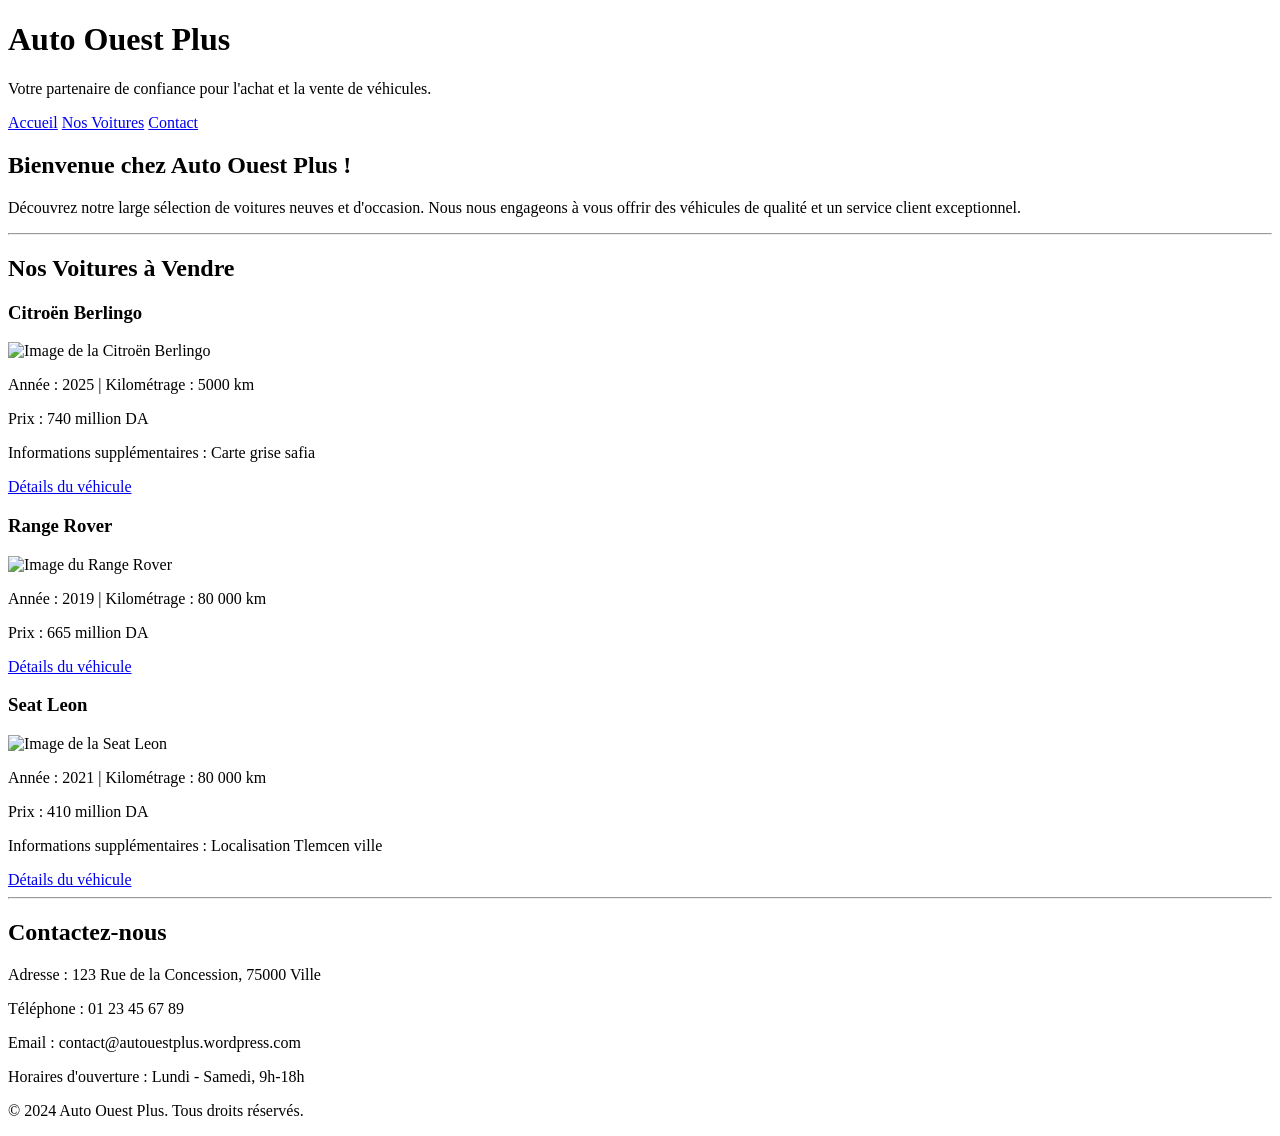
==== index.html @ d9060c24 "Update index.html" ====
<!DOCTYPE html>
<html lang="fr">
<head>
    <meta charset="UTF-8">
    <meta name="viewport" content="width=device-width, initial-scale=1.0">
    <title>Auto Ouest Plus - Voitures d'Occasion et Neuves</title>
    <link rel="stylesheet" href="style.css">
</head>
<body>

    <header>
        <h1>Auto Ouest Plus</h1>
        <p>Votre partenaire de confiance pour l'achat et la vente de véhicules.</p>
    </header>

    <nav>
        <a href="#accueil">Accueil</a>
        <a href="#voitures">Nos Voitures</a>
        <a href="#contact">Contact</a>
    </nav>

    <div class="container">
        <section id="accueil">
            <h2>Bienvenue chez Auto Ouest Plus !</h2>
            <p>Découvrez notre large sélection de voitures neuves et d'occasion. Nous nous engageons à vous offrir des véhicules de qualité et un service client exceptionnel.</p>
        </section>

        <hr>

        <section id="voitures">
            <h2>Nos Voitures à Vendre</h2>

            <div class="car-card">
                <h3>Citroën Berlingo</h3>
                <img src="img_2966.jpg" alt="Image de la Citroën Berlingo">
                <p>Année : 2025 | Kilométrage : 5000 km</p>
                <p>Prix : 740 million DA</p>
                <p>Informations supplémentaires : Carte grise safia</p>
                <a href="#">Détails du véhicule</a>
            </div>

            <div class="car-card">
                <h3>Range Rover</h3>
                <img src="img_2967.jpg" alt="Image du Range Rover">
                <p>Année : 2019 | Kilométrage : 80 000 km</p>
                <p>Prix : 665 million DA</p>
                <a href="#">Détails du véhicule</a>
            </div>
            
            <div class="car-card">
                <h3>Seat Leon</h3>
                <img src="img_2968.jpg" alt="Image de la Seat Leon">
                <p>Année : 2021 | Kilométrage : 80 000 km</p>
                <p>Prix : 410 million DA</p>
                <p>Informations supplémentaires : Localisation Tlemcen ville</p>
                <a href="#">Détails du véhicule</a>
            </div>

        </section>

        <hr>

        <section id="contact">
            <h2>Contactez-nous</h2>
            <p>Adresse : 123 Rue de la Concession, 75000 Ville</p>
            <p>Téléphone : 01 23 45 67 89</p>
            <p>Email : contact@autouestplus.wordpress.com</p>
            <p>Horaires d'ouverture : Lundi - Samedi, 9h-18h</p>
        </section>
    </div>

    <footer>
        <p>&copy; 2024 Auto Ouest Plus. Tous droits réservés.</p>
    </footer>

</body>
</html>
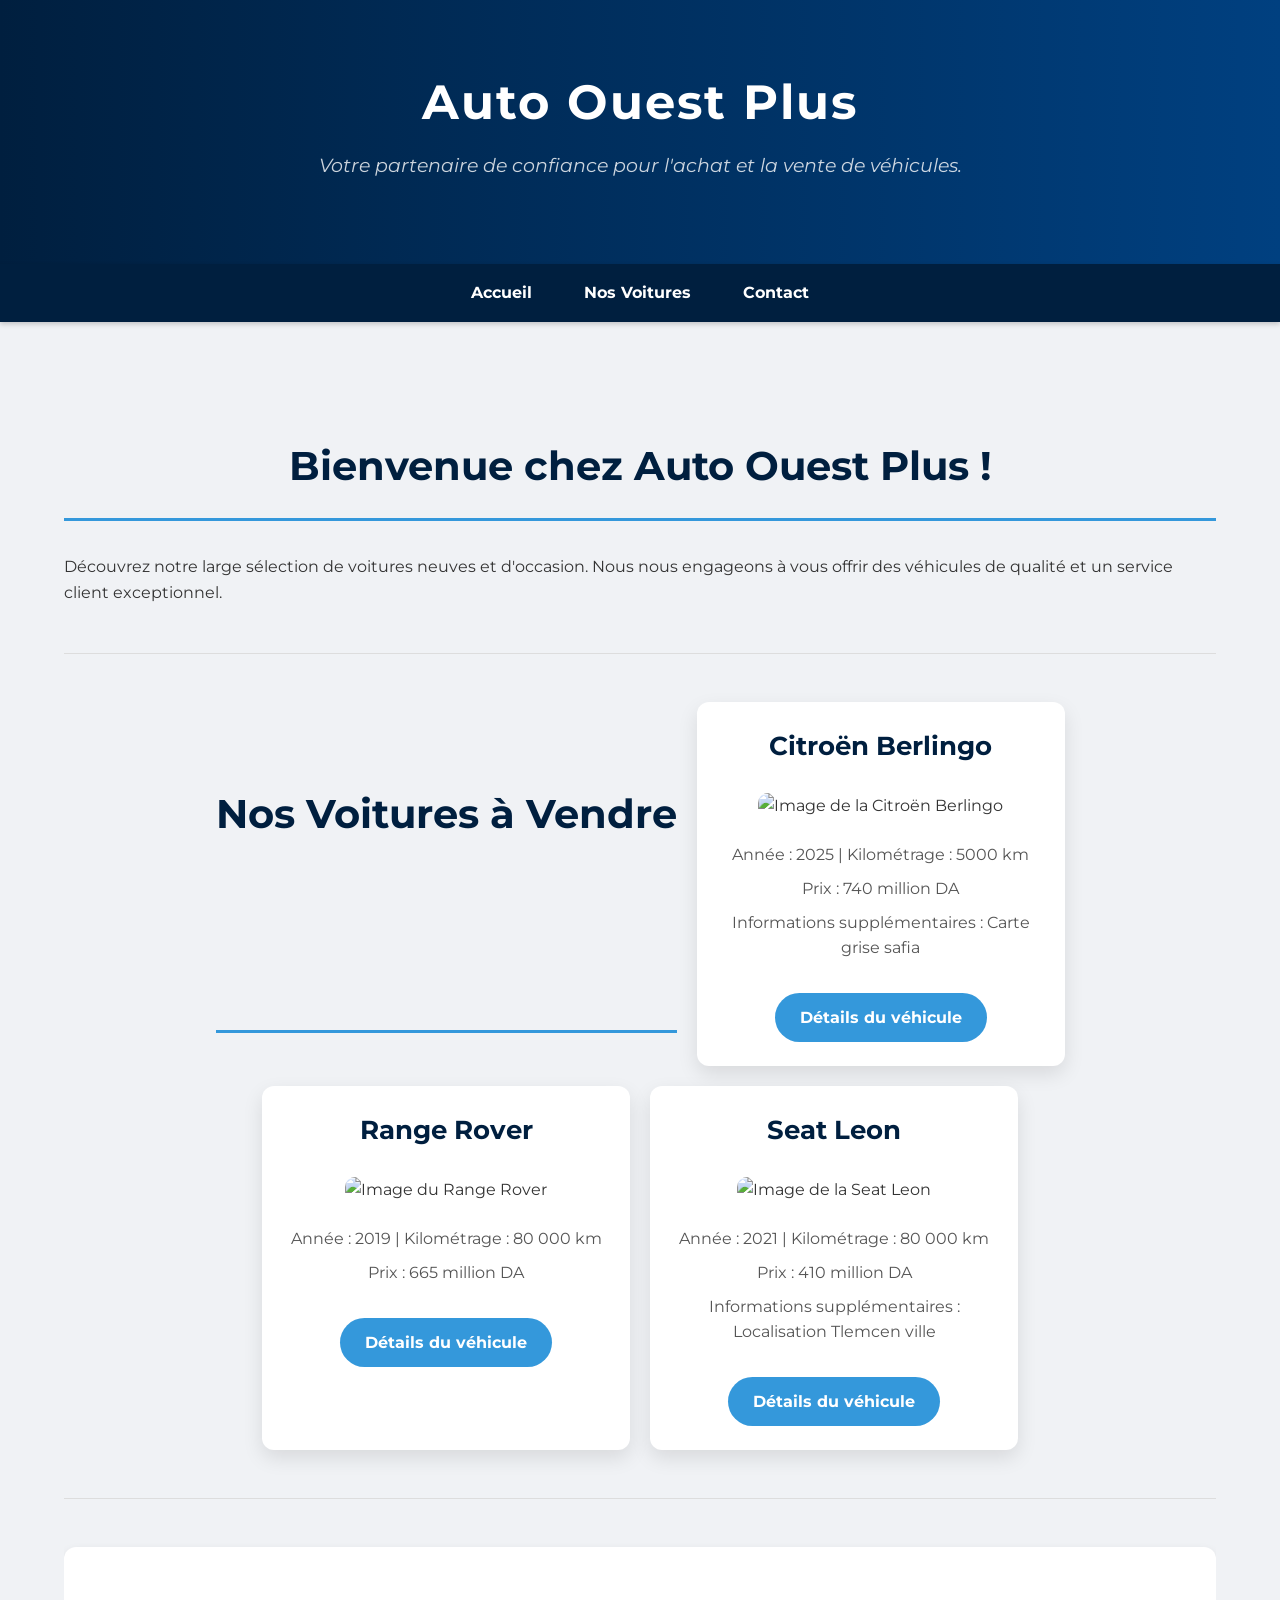
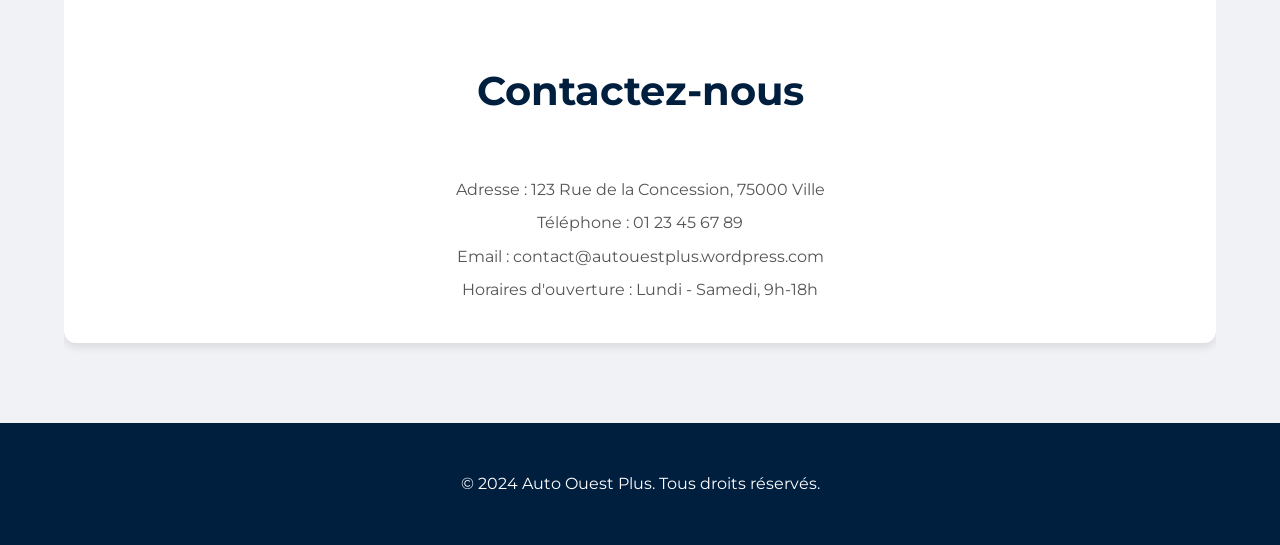
==== commit 3801436e: "Update index.html" ====
--- a/index.html
+++ b/index.html
@@ -32,7 +32,7 @@
 
             <div class="car-card">
                 <h3>Citroën Berlingo</h3>
-                <img src="img_2966.jpg" alt="Image de la Citroën Berlingo">
+                <img src="IMG_2966.jpg" alt="Image de la Citroën Berlingo">
                 <p>Année : 2025 | Kilométrage : 5000 km</p>
                 <p>Prix : 740 million DA</p>
                 <p>Informations supplémentaires : Carte grise safia</p>
@@ -41,7 +41,7 @@
 
             <div class="car-card">
                 <h3>Range Rover</h3>
-                <img src="img_2967.jpg" alt="Image du Range Rover">
+                <img src="IMG_2969.jpg" alt="Image du Range Rover">
                 <p>Année : 2019 | Kilométrage : 80 000 km</p>
                 <p>Prix : 665 million DA</p>
                 <a href="#">Détails du véhicule</a>
@@ -49,7 +49,7 @@
             
             <div class="car-card">
                 <h3>Seat Leon</h3>
-                <img src="img_2968.jpg" alt="Image de la Seat Leon">
+                <img src="IMG_2968.jpg" alt="Image de la Seat Leon">
                 <p>Année : 2021 | Kilométrage : 80 000 km</p>
                 <p>Prix : 410 million DA</p>
                 <p>Informations supplémentaires : Localisation Tlemcen ville</p>
--- a/style.css
+++ b/style.css
@@ -0,0 +1,171 @@
+/* Fichier: style.css */
+
+/* Importation d'une police Google Fonts */
+@import url('https://fonts.googleapis.com/css2?family=Montserrat:wght@400;700&display=swap');
+
+body {
+    font-family: 'Montserrat', sans-serif;
+    margin: 0;
+    padding: 0;
+    background-color: #f0f2f5;
+    color: #333;
+    line-height: 1.6;
+}
+
+.container {
+    width: 90%;
+    max-width: 1200px;
+    margin: auto;
+    overflow: hidden;
+    padding: 2em 0;
+}
+
+header {
+    /* Nouveau dégradé et ombre */
+    background: linear-gradient(to right, #001f3f, #004080);
+    color: white;
+    padding: 4em 0;
+    text-align: center;
+    box-shadow: 0 4px 15px rgba(0, 0, 0, 0.2);
+}
+
+header h1 {
+    margin: 0;
+    font-size: 3em;
+    letter-spacing: 2px;
+}
+
+header p {
+    font-size: 1.2em;
+    font-style: italic;
+    margin-top: 0.5em;
+    color: rgba(255, 255, 255, 0.8);
+}
+
+nav {
+    background-color: #001f3f;
+    padding: 1em 0;
+    text-align: center;
+    position: sticky; /* Rendre la barre de navigation "collante" */
+    top: 0;
+    z-index: 1000;
+    box-shadow: 0 2px 5px rgba(0, 0, 0, 0.2);
+}
+
+nav a {
+    color: white;
+    text-decoration: none;
+    padding: 0 1.5em;
+    font-weight: bold;
+    transition: color 0.3s ease-in-out;
+}
+
+nav a:hover {
+    color: #3498db;
+}
+
+h2 {
+    text-align: center;
+    color: #001f3f;
+    font-size: 2.5em;
+    border-bottom: 3px solid #3498db;
+    padding-bottom: 0.5em;
+    margin-top: 2em;
+}
+
+hr {
+    border: 0;
+    height: 1px;
+    background-color: #ddd;
+    margin: 3em 0;
+}
+
+#voitures {
+    display: flex;
+    flex-wrap: wrap;
+    justify-content: center; /* Centrer les cartes */
+    gap: 20px;
+    margin-top: 2em;
+}
+
+.car-card {
+    background-color: white;
+    border-radius: 12px;
+    box-shadow: 0 8px 20px rgba(0, 0, 0, 0.1);
+    padding: 1.5em;
+    text-align: center;
+    width: 320px; /* Taille légèrement plus grande */
+    transition: transform 0.3s ease-in-out, box-shadow 0.3s ease-in-out;
+    overflow: hidden;
+}
+
+.car-card:hover {
+    transform: translateY(-10px); /* Plus grand effet au survol */
+    box-shadow: 0 12px 25px rgba(0, 0, 0, 0.2);
+}
+
+.car-card img {
+    max-width: 100%;
+    height: auto;
+    border-radius: 10px;
+    margin-bottom: 1em;
+    transition: transform 0.5s ease;
+}
+
+.car-card:hover img {
+    transform: scale(1.05); /* Zoom subtil au survol */
+}
+
+.car-card h3 {
+    color: #001f3f;
+    font-size: 1.6em;
+    margin-top: 0;
+}
+
+.car-card p {
+    margin: 0.5em 0;
+    color: #555;
+}
+
+.car-card a {
+    display: inline-block;
+    background-color: #3498db;
+    color: white;
+    padding: 12px 25px;
+    text-decoration: none;
+    border-radius: 50px; /* Boutons plus ronds */
+    margin-top: 1.5em;
+    font-weight: bold;
+    transition: background-color 0.3s, transform 0.3s;
+}
+
+.car-card a:hover {
+    background-color: #2980b9;
+    transform: scale(1.05);
+}
+
+#contact {
+    text-align: center;
+    padding: 2em 0;
+    background-color: white;
+    margin-top: 3em;
+    border-radius: 12px;
+    box-shadow: 0 4px 10px rgba(0, 0, 0, 0.1);
+}
+
+#contact h2 {
+    border-bottom: none;
+}
+
+#contact p {
+    margin: 0.5em 0;
+    color: #555;
+}
+
+footer {
+    background-color: #001f3f;
+    color: white;
+    text-align: center;
+    padding: 2em 0;
+    margin-top: 3em;
+}
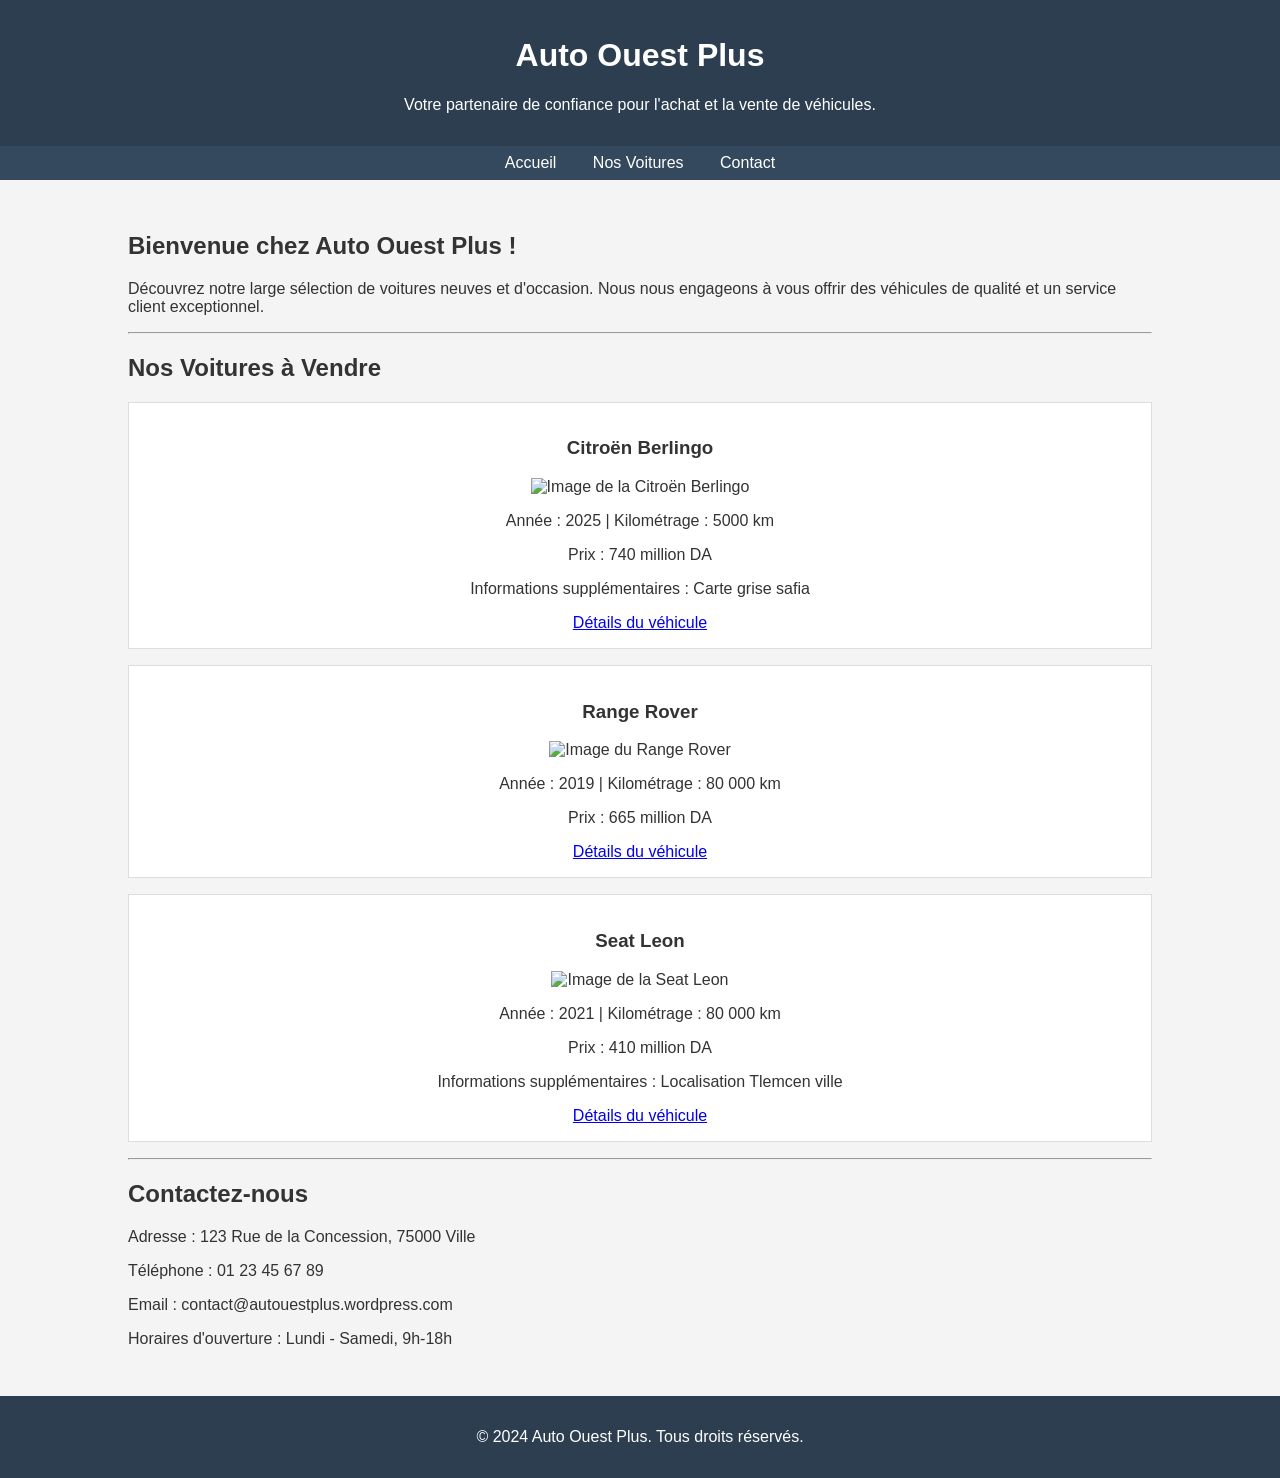
==== commit f787a41d: "Create index.html" ====
--- a/index.html
+++ b/index.html
@@ -4,7 +4,59 @@
     <meta charset="UTF-8">
     <meta name="viewport" content="width=device-width, initial-scale=1.0">
     <title>Auto Ouest Plus - Voitures d'Occasion et Neuves</title>
-    <link rel="stylesheet" href="style.css">
+    <style>
+        /* Styles CSS de base pour le site */
+        body {
+            font-family: Arial, sans-serif;
+            margin: 0;
+            padding: 0;
+            background-color: #f4f4f4;
+            color: #333;
+        }
+        header {
+            background-color: #2c3e50;
+            color: white;
+            padding: 1em 0;
+            text-align: center;
+        }
+        nav {
+            background-color: #34495e;
+            color: white;
+            padding: 0.5em 0;
+            text-align: center;
+        }
+        nav a {
+            color: white;
+            text-decoration: none;
+            padding: 0 1em;
+        }
+        .container {
+            width: 80%;
+            margin: auto;
+            overflow: hidden;
+            padding: 2em 0;
+        }
+        .car-card {
+            background-color: white;
+            border: 1px solid #ddd;
+            padding: 1em;
+            margin-bottom: 1em;
+            text-align: center;
+        }
+        .car-card img {
+            max-width: 100%;
+            height: auto;
+        }
+        footer {
+            background-color: #2c3e50;
+            color: white;
+            text-align: center;
+            padding: 1em 0;
+            position: relative;
+            bottom: 0;
+            width: 100%;
+        }
+    </style>
 </head>
 <body>
 
@@ -32,7 +84,7 @@
 
             <div class="car-card">
                 <h3>Citroën Berlingo</h3>
-                <img src="IMG_2966.jpg" alt="Image de la Citroën Berlingo">
+                <img src="img_2966.jpg" alt="Image de la Citroën Berlingo">
                 <p>Année : 2025 | Kilométrage : 5000 km</p>
                 <p>Prix : 740 million DA</p>
                 <p>Informations supplémentaires : Carte grise safia</p>
@@ -41,7 +93,7 @@
 
             <div class="car-card">
                 <h3>Range Rover</h3>
-                <img src="IMG_2969.jpg" alt="Image du Range Rover">
+                <img src="img_2967.jpg" alt="Image du Range Rover">
                 <p>Année : 2019 | Kilométrage : 80 000 km</p>
                 <p>Prix : 665 million DA</p>
                 <a href="#">Détails du véhicule</a>
@@ -49,7 +101,7 @@
             
             <div class="car-card">
                 <h3>Seat Leon</h3>
-                <img src="IMG_2968.jpg" alt="Image de la Seat Leon">
+                <img src="img_2968.jpg" alt="Image de la Seat Leon">
                 <p>Année : 2021 | Kilométrage : 80 000 km</p>
                 <p>Prix : 410 million DA</p>
                 <p>Informations supplémentaires : Localisation Tlemcen ville</p>
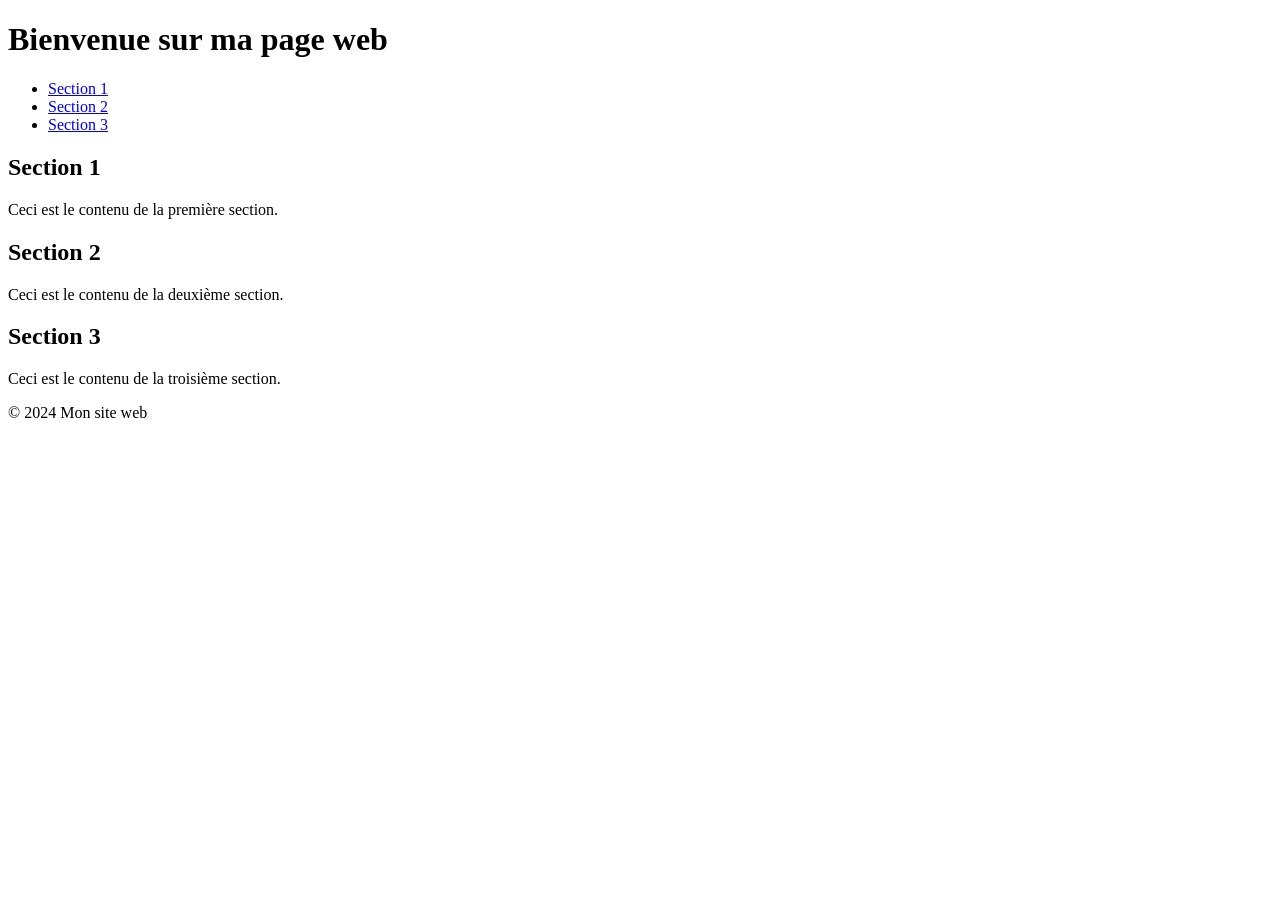
==== commit 88930cbd: "Add files via upload" ====
--- a/index.html
+++ b/index.html
@@ -1,129 +1,39 @@
-<!DOCTYPE html>
-<html lang="fr">
-<head>
-    <meta charset="UTF-8">
-    <meta name="viewport" content="width=device-width, initial-scale=1.0">
-    <title>Auto Ouest Plus - Voitures d'Occasion et Neuves</title>
-    <style>
-        /* Styles CSS de base pour le site */
-        body {
-            font-family: Arial, sans-serif;
-            margin: 0;
-            padding: 0;
-            background-color: #f4f4f4;
-            color: #333;
-        }
-        header {
-            background-color: #2c3e50;
-            color: white;
-            padding: 1em 0;
-            text-align: center;
-        }
-        nav {
-            background-color: #34495e;
-            color: white;
-            padding: 0.5em 0;
-            text-align: center;
-        }
-        nav a {
-            color: white;
-            text-decoration: none;
-            padding: 0 1em;
-        }
-        .container {
-            width: 80%;
-            margin: auto;
-            overflow: hidden;
-            padding: 2em 0;
-        }
-        .car-card {
-            background-color: white;
-            border: 1px solid #ddd;
-            padding: 1em;
-            margin-bottom: 1em;
-            text-align: center;
-        }
-        .car-card img {
-            max-width: 100%;
-            height: auto;
-        }
-        footer {
-            background-color: #2c3e50;
-            color: white;
-            text-align: center;
-            padding: 1em 0;
-            position: relative;
-            bottom: 0;
-            width: 100%;
-        }
-    </style>
-</head>
-<body>
-
-    <header>
-        <h1>Auto Ouest Plus</h1>
-        <p>Votre partenaire de confiance pour l'achat et la vente de véhicules.</p>
-    </header>
-
-    <nav>
-        <a href="#accueil">Accueil</a>
-        <a href="#voitures">Nos Voitures</a>
-        <a href="#contact">Contact</a>
-    </nav>
-
-    <div class="container">
-        <section id="accueil">
-            <h2>Bienvenue chez Auto Ouest Plus !</h2>
-            <p>Découvrez notre large sélection de voitures neuves et d'occasion. Nous nous engageons à vous offrir des véhicules de qualité et un service client exceptionnel.</p>
-        </section>
-
-        <hr>
-
-        <section id="voitures">
-            <h2>Nos Voitures à Vendre</h2>
-
-            <div class="car-card">
-                <h3>Citroën Berlingo</h3>
-                <img src="img_2966.jpg" alt="Image de la Citroën Berlingo">
-                <p>Année : 2025 | Kilométrage : 5000 km</p>
-                <p>Prix : 740 million DA</p>
-                <p>Informations supplémentaires : Carte grise safia</p>
-                <a href="#">Détails du véhicule</a>
-            </div>
-
-            <div class="car-card">
-                <h3>Range Rover</h3>
-                <img src="img_2967.jpg" alt="Image du Range Rover">
-                <p>Année : 2019 | Kilométrage : 80 000 km</p>
-                <p>Prix : 665 million DA</p>
-                <a href="#">Détails du véhicule</a>
-            </div>
-            
-            <div class="car-card">
-                <h3>Seat Leon</h3>
-                <img src="img_2968.jpg" alt="Image de la Seat Leon">
-                <p>Année : 2021 | Kilométrage : 80 000 km</p>
-                <p>Prix : 410 million DA</p>
-                <p>Informations supplémentaires : Localisation Tlemcen ville</p>
-                <a href="#">Détails du véhicule</a>
-            </div>
-
-        </section>
-
-        <hr>
-
-        <section id="contact">
-            <h2>Contactez-nous</h2>
-            <p>Adresse : 123 Rue de la Concession, 75000 Ville</p>
-            <p>Téléphone : 01 23 45 67 89</p>
-            <p>Email : contact@autouestplus.wordpress.com</p>
-            <p>Horaires d'ouverture : Lundi - Samedi, 9h-18h</p>
-        </section>
-    </div>
-
-    <footer>
-        <p>&copy; 2024 Auto Ouest Plus. Tous droits réservés.</p>
-    </footer>
-
-</body>
-</html>
+<!DOCTYPE html>
+<html lang="fr">
+<head>
+    <meta charset="UTF-8">
+    <meta name="viewport" content="width=device-width, initial-scale=1.0">
+    <title>Page d'exemple</title>
+</head>
+<body>
+    <header>
+        <h1>Bienvenue sur ma page web</h1>
+        <nav>
+            <ul>
+                <li><a href="#section1">Section 1</a></li>
+                <li><a href="#section2">Section 2</a></li>
+                <li><a href="#section3">Section 3</a></li>
+            </ul>
+        </nav>
+    </header>
+
+    <section id="section1">
+        <h2>Section 1</h2>
+        <p>Ceci est le contenu de la première section.</p>
+    </section>
+
+    <section id="section2">
+        <h2>Section 2</h2>
+        <p>Ceci est le contenu de la deuxième section.</p>
+    </section>
+
+    <section id="section3">
+        <h2>Section 3</h2>
+        <p>Ceci est le contenu de la troisième section.</p>
+    </section>
+
+    <footer>
+        <p>© 2024 Mon site web</p>
+    </footer>
+</body>
+</html>
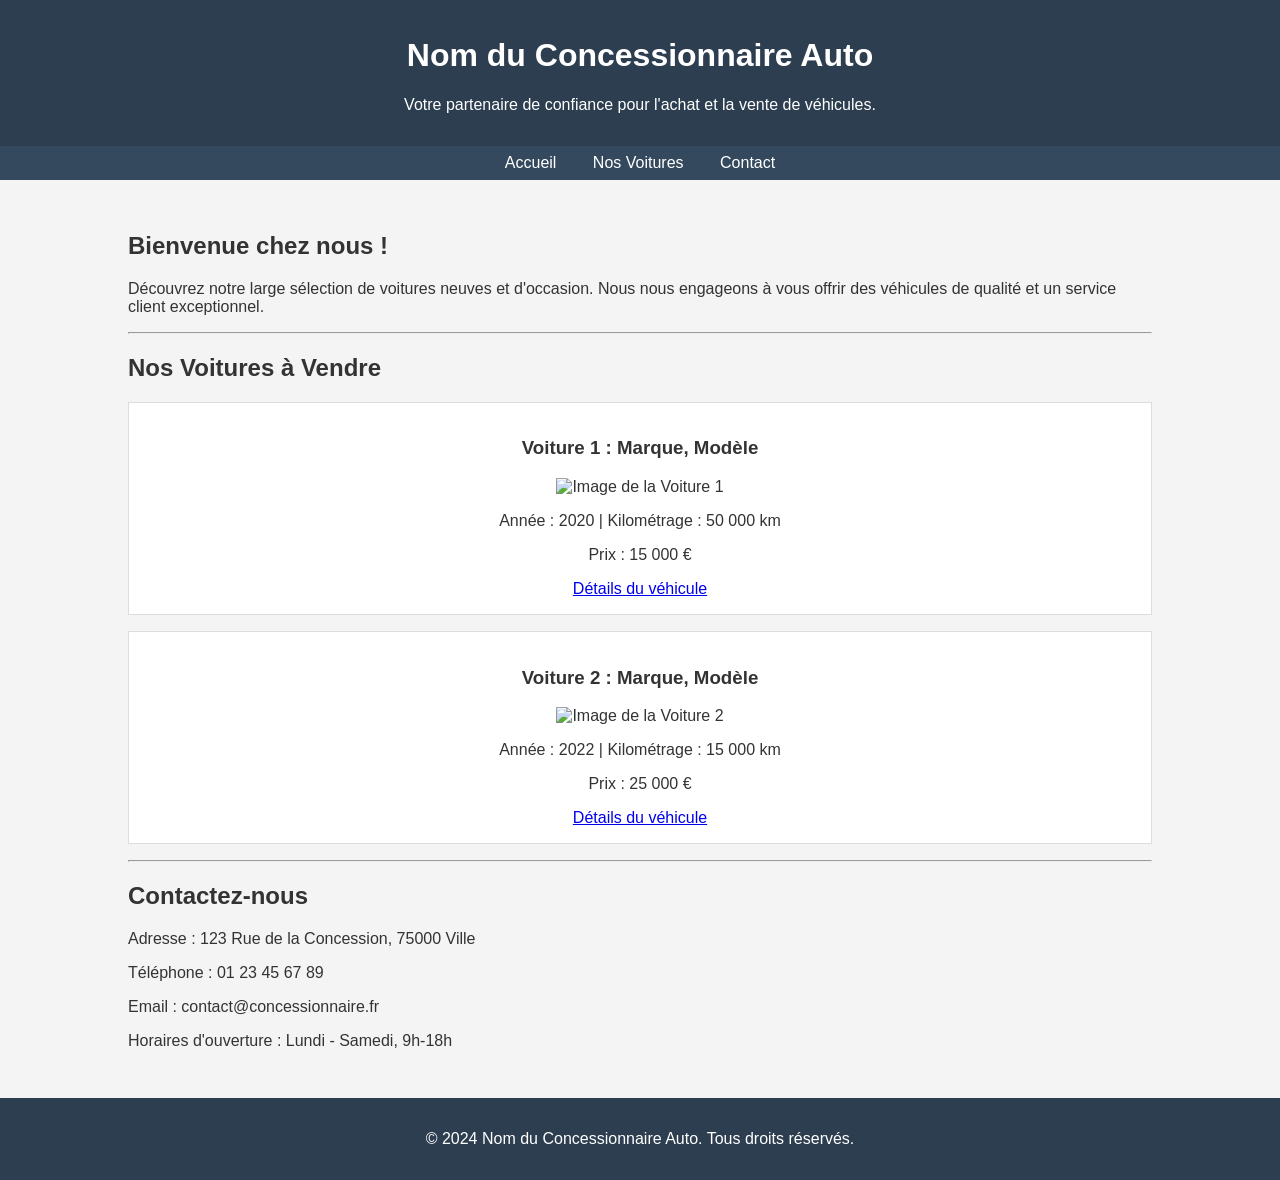
==== commit a9ce9bf0: "Update index.html" ====
--- a/index.html
+++ b/index.html
@@ -3,37 +3,118 @@
 <head>
     <meta charset="UTF-8">
     <meta name="viewport" content="width=device-width, initial-scale=1.0">
-    <title>Page d'exemple</title>
+    <title>Nom du Concessionnaire - Voitures d'Occasion et Neuves</title>
+    <style>
+        /* Styles CSS de base pour le site */
+        body {
+            font-family: Arial, sans-serif;
+            margin: 0;
+            padding: 0;
+            background-color: #f4f4f4;
+            color: #333;
+        }
+        header {
+            background-color: #2c3e50;
+            color: white;
+            padding: 1em 0;
+            text-align: center;
+        }
+        nav {
+            background-color: #34495e;
+            color: white;
+            padding: 0.5em 0;
+            text-align: center;
+        }
+        nav a {
+            color: white;
+            text-decoration: none;
+            padding: 0 1em;
+        }
+        .container {
+            width: 80%;
+            margin: auto;
+            overflow: hidden;
+            padding: 2em 0;
+        }
+        .car-card {
+            background-color: white;
+            border: 1px solid #ddd;
+            padding: 1em;
+            margin-bottom: 1em;
+            text-align: center;
+        }
+        .car-card img {
+            max-width: 100%;
+            height: auto;
+        }
+        footer {
+            background-color: #2c3e50;
+            color: white;
+            text-align: center;
+            padding: 1em 0;
+            position: relative;
+            bottom: 0;
+            width: 100%;
+        }
+    </style>
 </head>
 <body>
+
     <header>
-        <h1>Bienvenue sur ma page web</h1>
-        <nav>
-            <ul>
-                <li><a href="#section1">Section 1</a></li>
-                <li><a href="#section2">Section 2</a></li>
-                <li><a href="#section3">Section 3</a></li>
-            </ul>
-        </nav>
+        <h1>Nom du Concessionnaire Auto</h1>
+        <p>Votre partenaire de confiance pour l'achat et la vente de véhicules.</p>
     </header>
 
-    <section id="section1">
-        <h2>Section 1</h2>
-        <p>Ceci est le contenu de la première section.</p>
-    </section>
+    <nav>
+        <a href="#accueil">Accueil</a>
+        <a href="#voitures">Nos Voitures</a>
+        <a href="#contact">Contact</a>
+    </nav>
 
-    <section id="section2">
-        <h2>Section 2</h2>
-        <p>Ceci est le contenu de la deuxième section.</p>
-    </section>
+    <div class="container">
+        <section id="accueil">
+            <h2>Bienvenue chez nous !</h2>
+            <p>Découvrez notre large sélection de voitures neuves et d'occasion. Nous nous engageons à vous offrir des véhicules de qualité et un service client exceptionnel.</p>
+        </section>
 
-    <section id="section3">
-        <h2>Section 3</h2>
-        <p>Ceci est le contenu de la troisième section.</p>
-    </section>
+        <hr>
+
+        <section id="voitures">
+            <h2>Nos Voitures à Vendre</h2>
+
+            <div class="car-card">
+                <h3>Voiture 1 : Marque, Modèle</h3>
+                <img src="https://via.placeholder.com/400x250" alt="Image de la Voiture 1">
+                <p>Année : 2020 | Kilométrage : 50 000 km</p>
+                <p>Prix : 15 000 €</p>
+                <a href="#">Détails du véhicule</a>
+            </div>
+
+            <div class="car-card">
+                <h3>Voiture 2 : Marque, Modèle</h3>
+                <img src="https://via.placeholder.com/400x250" alt="Image de la Voiture 2">
+                <p>Année : 2022 | Kilométrage : 15 000 km</p>
+                <p>Prix : 25 000 €</p>
+                <a href="#">Détails du véhicule</a>
+            </div>
+
+            </section>
+
+        <hr>
+
+        <section id="contact">
+            <h2>Contactez-nous</h2>
+            <p>Adresse : 123 Rue de la Concession, 75000 Ville</p>
+            <p>Téléphone : 01 23 45 67 89</p>
+            <p>Email : contact@concessionnaire.fr</p>
+            <p>Horaires d'ouverture : Lundi - Samedi, 9h-18h</p>
+        </section>
+    </div>
 
     <footer>
-        <p>© 2024 Mon site web</p>
+        <p>&copy; 2024 Nom du Concessionnaire Auto. Tous droits réservés.</p>
     </footer>
+
 </body>
 </html>
+
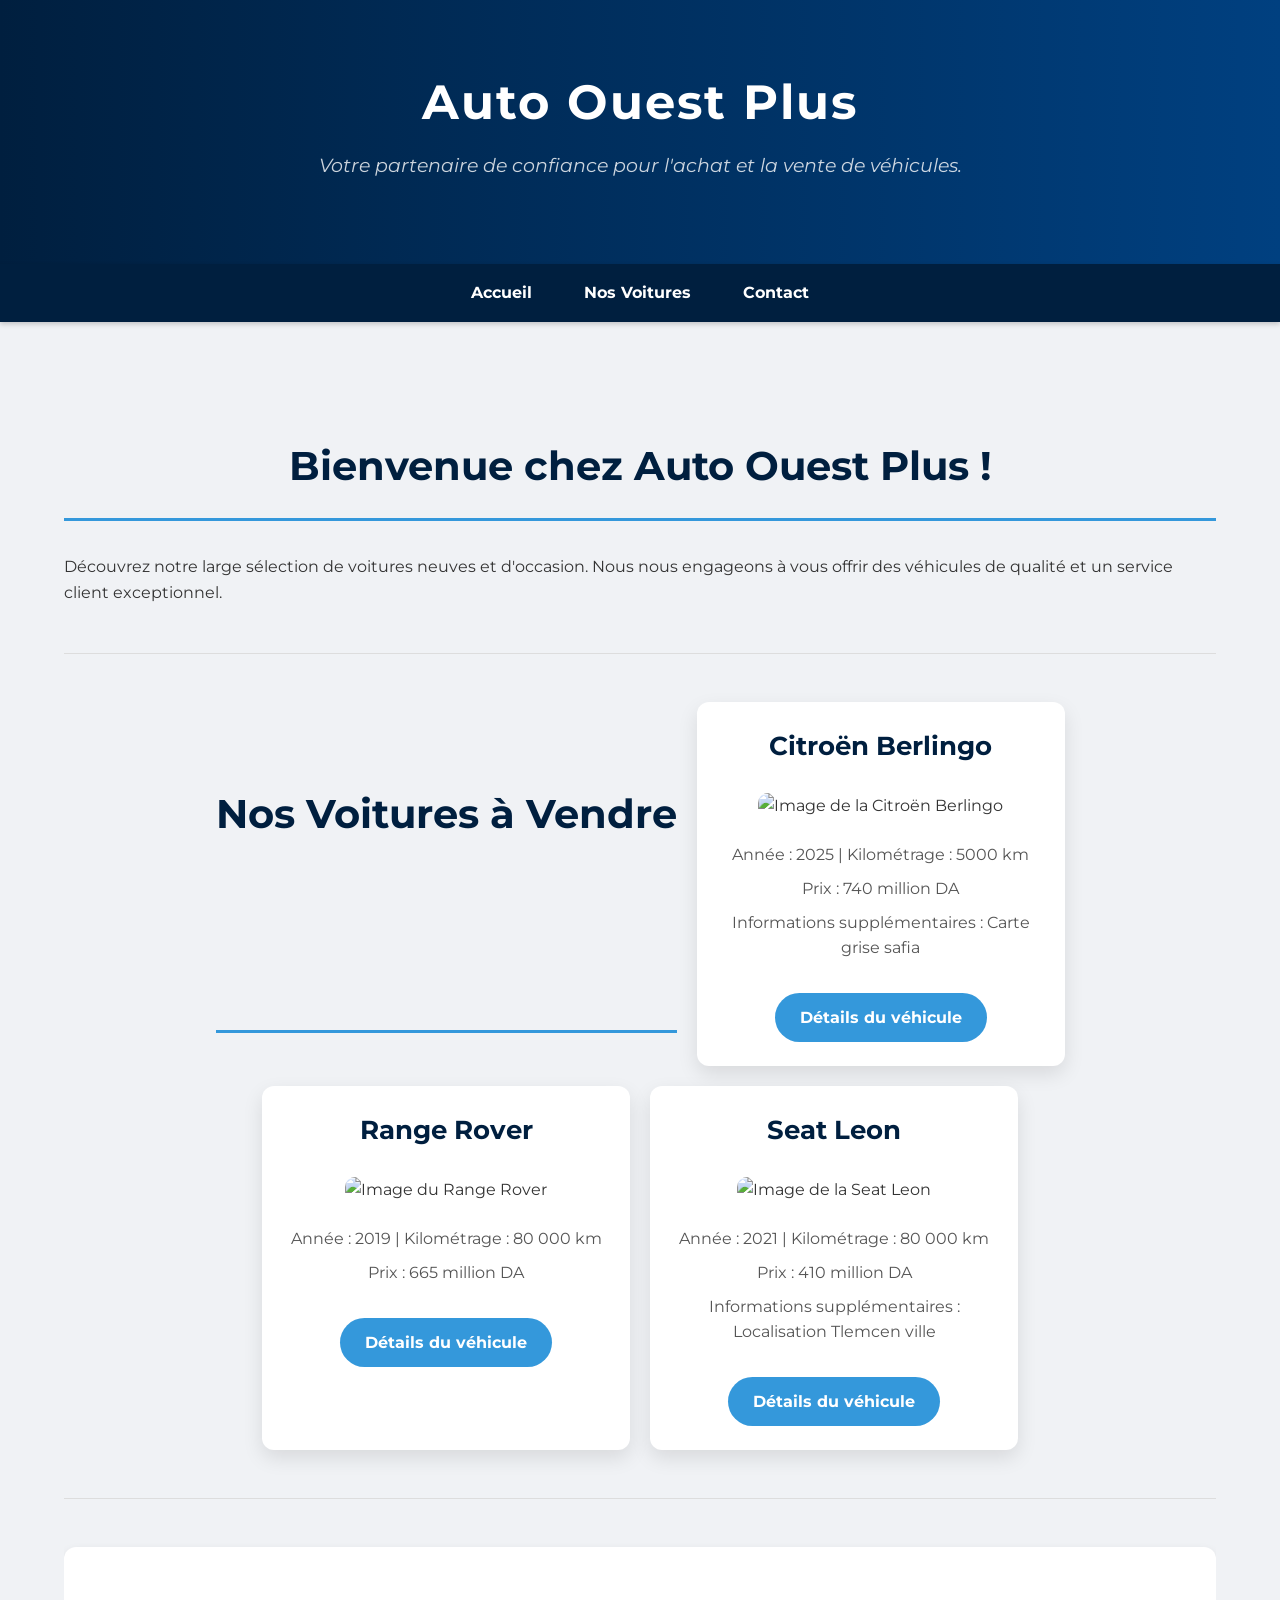
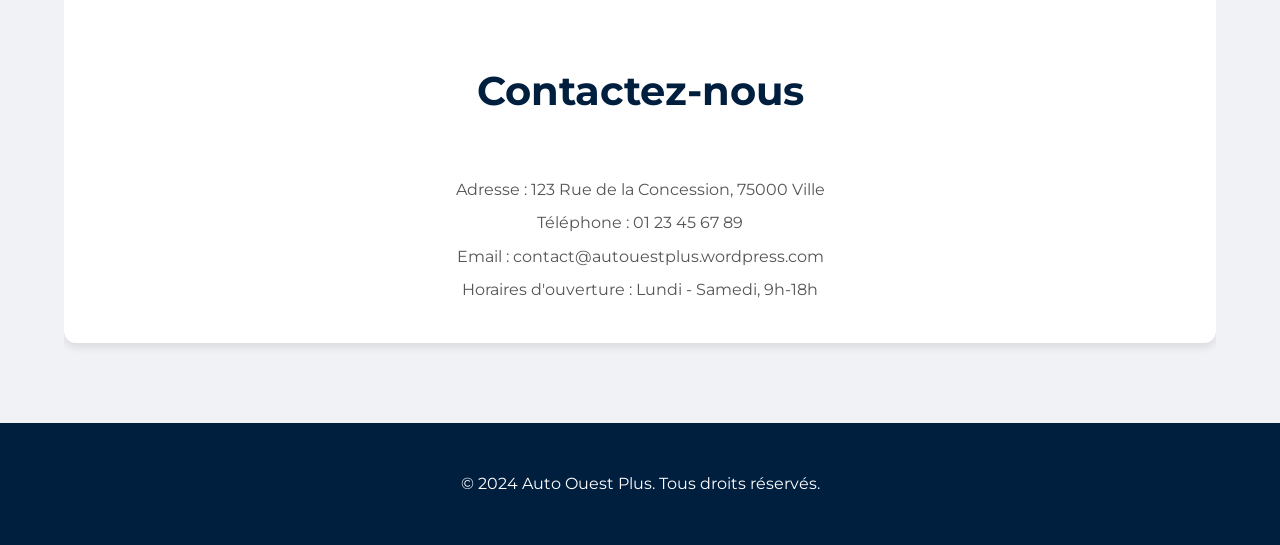
==== commit 19e83383: "Update index.html" ====
--- a/index.html
+++ b/index.html
@@ -3,65 +3,13 @@
 <head>
     <meta charset="UTF-8">
     <meta name="viewport" content="width=device-width, initial-scale=1.0">
-    <title>Nom du Concessionnaire - Voitures d'Occasion et Neuves</title>
-    <style>
-        /* Styles CSS de base pour le site */
-        body {
-            font-family: Arial, sans-serif;
-            margin: 0;
-            padding: 0;
-            background-color: #f4f4f4;
-            color: #333;
-        }
-        header {
-            background-color: #2c3e50;
-            color: white;
-            padding: 1em 0;
-            text-align: center;
-        }
-        nav {
-            background-color: #34495e;
-            color: white;
-            padding: 0.5em 0;
-            text-align: center;
-        }
-        nav a {
-            color: white;
-            text-decoration: none;
-            padding: 0 1em;
-        }
-        .container {
-            width: 80%;
-            margin: auto;
-            overflow: hidden;
-            padding: 2em 0;
-        }
-        .car-card {
-            background-color: white;
-            border: 1px solid #ddd;
-            padding: 1em;
-            margin-bottom: 1em;
-            text-align: center;
-        }
-        .car-card img {
-            max-width: 100%;
-            height: auto;
-        }
-        footer {
-            background-color: #2c3e50;
-            color: white;
-            text-align: center;
-            padding: 1em 0;
-            position: relative;
-            bottom: 0;
-            width: 100%;
-        }
-    </style>
+    <title>Auto Ouest Plus - Voitures d'Occasion et Neuves</title>
+    <link rel="stylesheet" href="style.css">
 </head>
 <body>
 
     <header>
-        <h1>Nom du Concessionnaire Auto</h1>
+        <h1>Auto Ouest Plus</h1>
         <p>Votre partenaire de confiance pour l'achat et la vente de véhicules.</p>
     </header>
 
@@ -73,7 +21,7 @@
 
     <div class="container">
         <section id="accueil">
-            <h2>Bienvenue chez nous !</h2>
+            <h2>Bienvenue chez Auto Ouest Plus !</h2>
             <p>Découvrez notre large sélection de voitures neuves et d'occasion. Nous nous engageons à vous offrir des véhicules de qualité et un service client exceptionnel.</p>
         </section>
 
@@ -83,22 +31,32 @@
             <h2>Nos Voitures à Vendre</h2>
 
             <div class="car-card">
-                <h3>Voiture 1 : Marque, Modèle</h3>
-                <img src="https://via.placeholder.com/400x250" alt="Image de la Voiture 1">
-                <p>Année : 2020 | Kilométrage : 50 000 km</p>
-                <p>Prix : 15 000 €</p>
+                <h3>Citroën Berlingo</h3>
+                <img src="img_2966.jpg" alt="Image de la Citroën Berlingo">
+                <p>Année : 2025 | Kilométrage : 5000 km</p>
+                <p>Prix : 740 million DA</p>
+                <p>Informations supplémentaires : Carte grise safia</p>
                 <a href="#">Détails du véhicule</a>
             </div>
 
             <div class="car-card">
-                <h3>Voiture 2 : Marque, Modèle</h3>
-                <img src="https://via.placeholder.com/400x250" alt="Image de la Voiture 2">
-                <p>Année : 2022 | Kilométrage : 15 000 km</p>
-                <p>Prix : 25 000 €</p>
+                <h3>Range Rover</h3>
+                <img src="img_2967.jpg" alt="Image du Range Rover">
+                <p>Année : 2019 | Kilométrage : 80 000 km</p>
+                <p>Prix : 665 million DA</p>
+                <a href="#">Détails du véhicule</a>
+            </div>
+            
+            <div class="car-card">
+                <h3>Seat Leon</h3>
+                <img src="img_2968.jpg" alt="Image de la Seat Leon">
+                <p>Année : 2021 | Kilométrage : 80 000 km</p>
+                <p>Prix : 410 million DA</p>
+                <p>Informations supplémentaires : Localisation Tlemcen ville</p>
                 <a href="#">Détails du véhicule</a>
             </div>
 
-            </section>
+        </section>
 
         <hr>
 
@@ -106,15 +64,14 @@
             <h2>Contactez-nous</h2>
             <p>Adresse : 123 Rue de la Concession, 75000 Ville</p>
             <p>Téléphone : 01 23 45 67 89</p>
-            <p>Email : contact@concessionnaire.fr</p>
+            <p>Email : contact@autouestplus.wordpress.com</p>
             <p>Horaires d'ouverture : Lundi - Samedi, 9h-18h</p>
         </section>
     </div>
 
     <footer>
-        <p>&copy; 2024 Nom du Concessionnaire Auto. Tous droits réservés.</p>
+        <p>&copy; 2024 Auto Ouest Plus. Tous droits réservés.</p>
     </footer>
 
 </body>
 </html>
-
--- a/style.css
+++ b/style.css
@@ -0,0 +1,171 @@
+/* Fichier: style.css */
+
+/* Importation d'une police Google Fonts */
+@import url('https://fonts.googleapis.com/css2?family=Montserrat:wght@400;700&display=swap');
+
+body {
+    font-family: 'Montserrat', sans-serif;
+    margin: 0;
+    padding: 0;
+    background-color: #f0f2f5;
+    color: #333;
+    line-height: 1.6;
+}
+
+.container {
+    width: 90%;
+    max-width: 1200px;
+    margin: auto;
+    overflow: hidden;
+    padding: 2em 0;
+}
+
+header {
+    /* Nouveau dégradé et ombre */
+    background: linear-gradient(to right, #001f3f, #004080);
+    color: white;
+    padding: 4em 0;
+    text-align: center;
+    box-shadow: 0 4px 15px rgba(0, 0, 0, 0.2);
+}
+
+header h1 {
+    margin: 0;
+    font-size: 3em;
+    letter-spacing: 2px;
+}
+
+header p {
+    font-size: 1.2em;
+    font-style: italic;
+    margin-top: 0.5em;
+    color: rgba(255, 255, 255, 0.8);
+}
+
+nav {
+    background-color: #001f3f;
+    padding: 1em 0;
+    text-align: center;
+    position: sticky; /* Rendre la barre de navigation "collante" */
+    top: 0;
+    z-index: 1000;
+    box-shadow: 0 2px 5px rgba(0, 0, 0, 0.2);
+}
+
+nav a {
+    color: white;
+    text-decoration: none;
+    padding: 0 1.5em;
+    font-weight: bold;
+    transition: color 0.3s ease-in-out;
+}
+
+nav a:hover {
+    color: #3498db;
+}
+
+h2 {
+    text-align: center;
+    color: #001f3f;
+    font-size: 2.5em;
+    border-bottom: 3px solid #3498db;
+    padding-bottom: 0.5em;
+    margin-top: 2em;
+}
+
+hr {
+    border: 0;
+    height: 1px;
+    background-color: #ddd;
+    margin: 3em 0;
+}
+
+#voitures {
+    display: flex;
+    flex-wrap: wrap;
+    justify-content: center; /* Centrer les cartes */
+    gap: 20px;
+    margin-top: 2em;
+}
+
+.car-card {
+    background-color: white;
+    border-radius: 12px;
+    box-shadow: 0 8px 20px rgba(0, 0, 0, 0.1);
+    padding: 1.5em;
+    text-align: center;
+    width: 320px; /* Taille légèrement plus grande */
+    transition: transform 0.3s ease-in-out, box-shadow 0.3s ease-in-out;
+    overflow: hidden;
+}
+
+.car-card:hover {
+    transform: translateY(-10px); /* Plus grand effet au survol */
+    box-shadow: 0 12px 25px rgba(0, 0, 0, 0.2);
+}
+
+.car-card img {
+    max-width: 100%;
+    height: auto;
+    border-radius: 10px;
+    margin-bottom: 1em;
+    transition: transform 0.5s ease;
+}
+
+.car-card:hover img {
+    transform: scale(1.05); /* Zoom subtil au survol */
+}
+
+.car-card h3 {
+    color: #001f3f;
+    font-size: 1.6em;
+    margin-top: 0;
+}
+
+.car-card p {
+    margin: 0.5em 0;
+    color: #555;
+}
+
+.car-card a {
+    display: inline-block;
+    background-color: #3498db;
+    color: white;
+    padding: 12px 25px;
+    text-decoration: none;
+    border-radius: 50px; /* Boutons plus ronds */
+    margin-top: 1.5em;
+    font-weight: bold;
+    transition: background-color 0.3s, transform 0.3s;
+}
+
+.car-card a:hover {
+    background-color: #2980b9;
+    transform: scale(1.05);
+}
+
+#contact {
+    text-align: center;
+    padding: 2em 0;
+    background-color: white;
+    margin-top: 3em;
+    border-radius: 12px;
+    box-shadow: 0 4px 10px rgba(0, 0, 0, 0.1);
+}
+
+#contact h2 {
+    border-bottom: none;
+}
+
+#contact p {
+    margin: 0.5em 0;
+    color: #555;
+}
+
+footer {
+    background-color: #001f3f;
+    color: white;
+    text-align: center;
+    padding: 2em 0;
+    margin-top: 3em;
+}
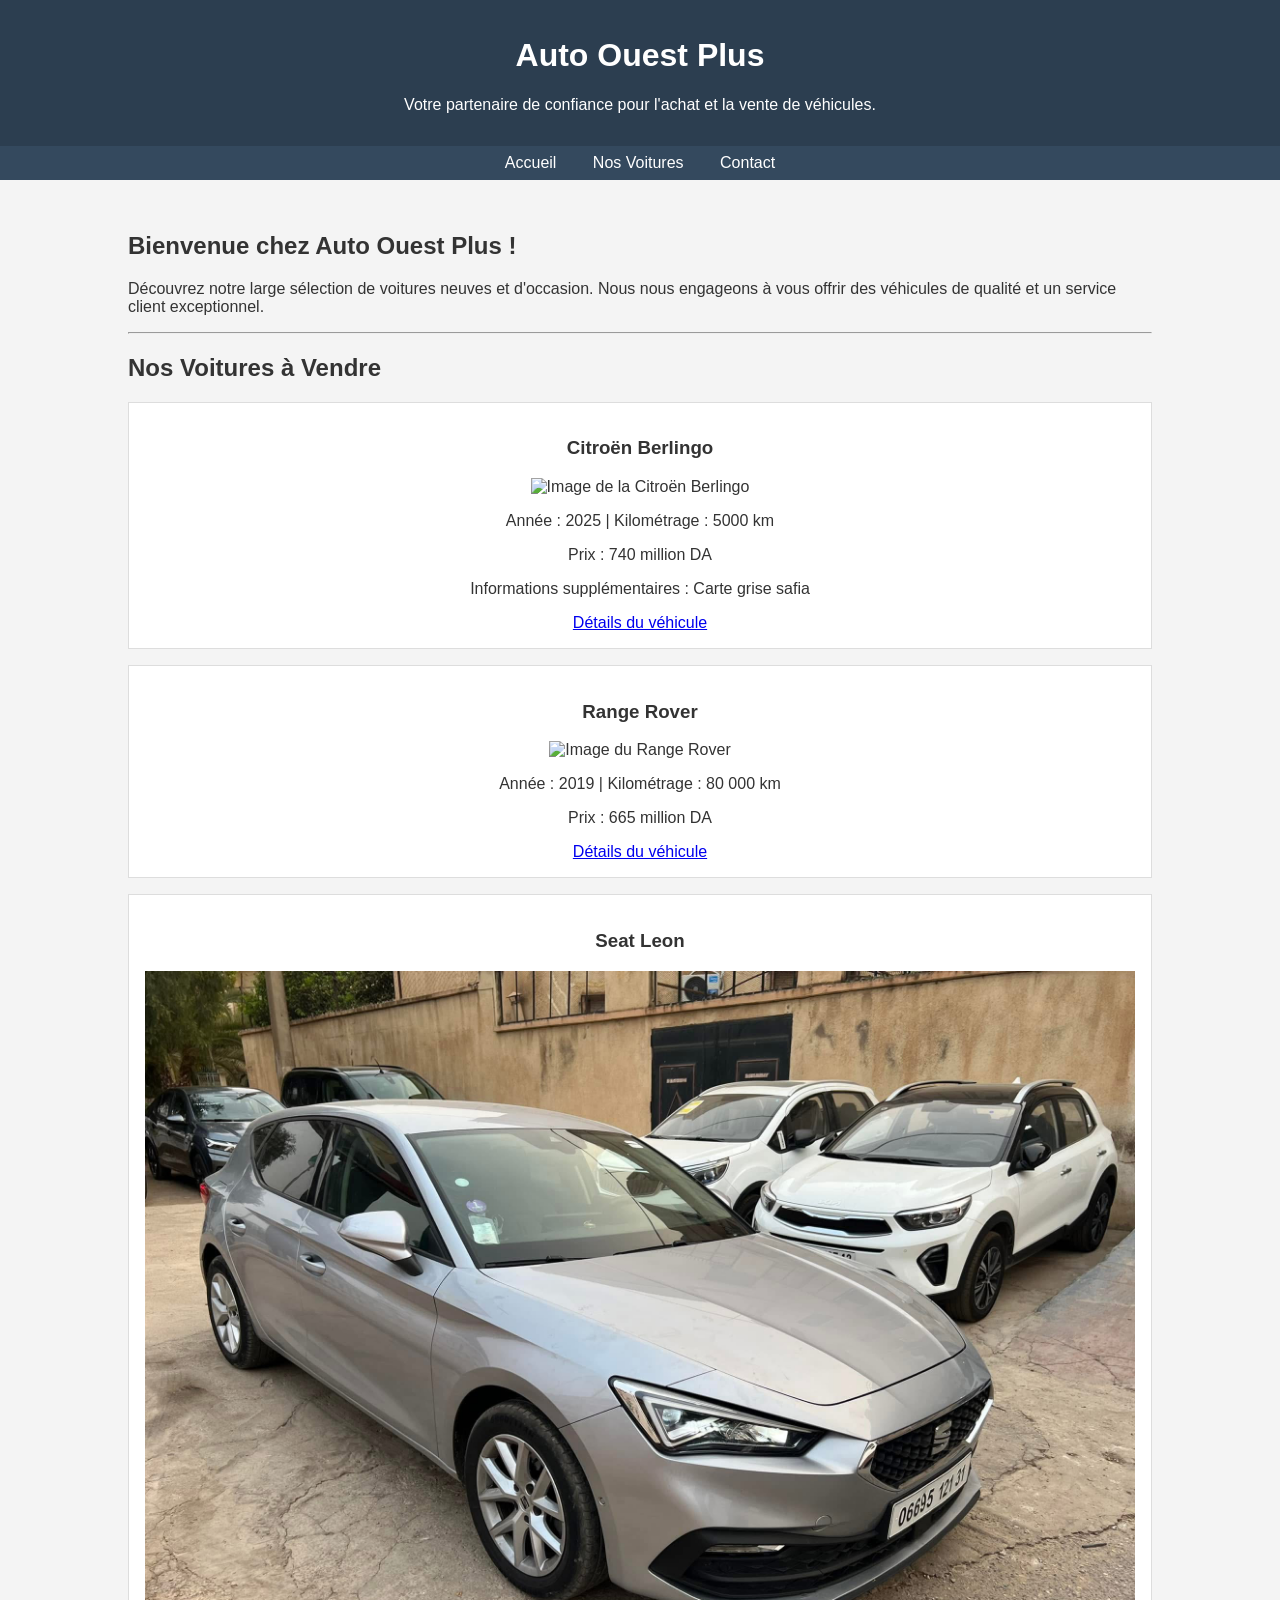
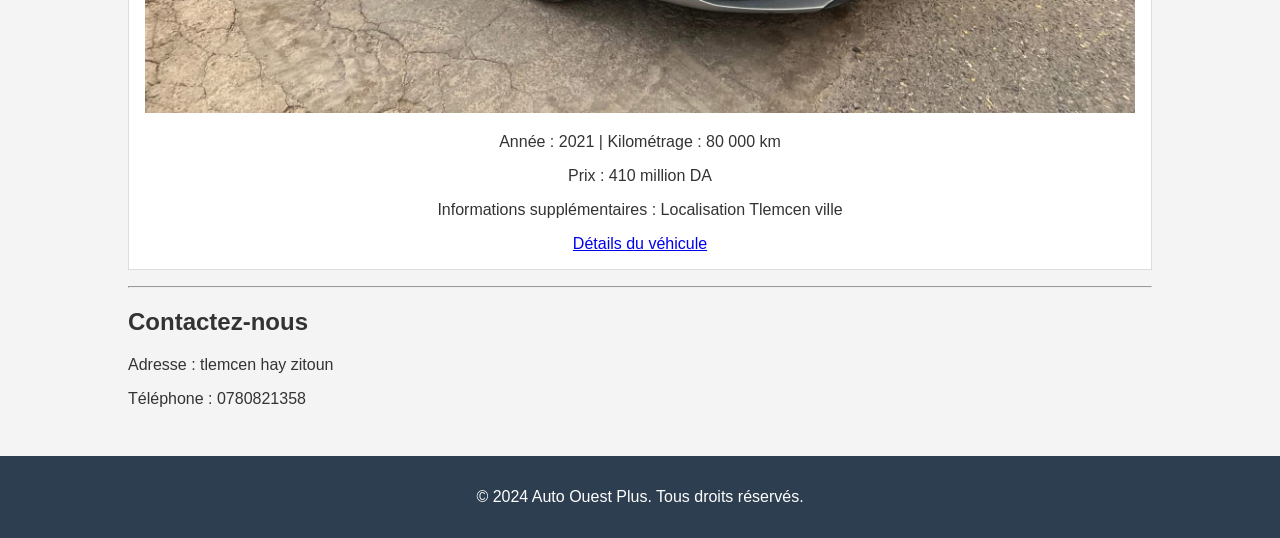
==== commit 84441eef: "Update index.html" ====
--- a/index.html
+++ b/index.html
@@ -1,77 +1,130 @@
-<!DOCTYPE html>
-<html lang="fr">
-<head>
-    <meta charset="UTF-8">
-    <meta name="viewport" content="width=device-width, initial-scale=1.0">
-    <title>Auto Ouest Plus - Voitures d'Occasion et Neuves</title>
-    <link rel="stylesheet" href="style.css">
-</head>
-<body>
-
-    <header>
-        <h1>Auto Ouest Plus</h1>
-        <p>Votre partenaire de confiance pour l'achat et la vente de véhicules.</p>
-    </header>
-
-    <nav>
-        <a href="#accueil">Accueil</a>
-        <a href="#voitures">Nos Voitures</a>
-        <a href="#contact">Contact</a>
-    </nav>
-
-    <div class="container">
-        <section id="accueil">
-            <h2>Bienvenue chez Auto Ouest Plus !</h2>
-            <p>Découvrez notre large sélection de voitures neuves et d'occasion. Nous nous engageons à vous offrir des véhicules de qualité et un service client exceptionnel.</p>
-        </section>
-
-        <hr>
-
-        <section id="voitures">
-            <h2>Nos Voitures à Vendre</h2>
-
-            <div class="car-card">
-                <h3>Citroën Berlingo</h3>
-                <img src="img_2966.jpg" alt="Image de la Citroën Berlingo">
-                <p>Année : 2025 | Kilométrage : 5000 km</p>
-                <p>Prix : 740 million DA</p>
-                <p>Informations supplémentaires : Carte grise safia</p>
-                <a href="#">Détails du véhicule</a>
-            </div>
-
-            <div class="car-card">
-                <h3>Range Rover</h3>
-                <img src="img_2967.jpg" alt="Image du Range Rover">
-                <p>Année : 2019 | Kilométrage : 80 000 km</p>
-                <p>Prix : 665 million DA</p>
-                <a href="#">Détails du véhicule</a>
-            </div>
-            
-            <div class="car-card">
-                <h3>Seat Leon</h3>
-                <img src="img_2968.jpg" alt="Image de la Seat Leon">
-                <p>Année : 2021 | Kilométrage : 80 000 km</p>
-                <p>Prix : 410 million DA</p>
-                <p>Informations supplémentaires : Localisation Tlemcen ville</p>
-                <a href="#">Détails du véhicule</a>
-            </div>
-
-        </section>
-
-        <hr>
-
-        <section id="contact">
-            <h2>Contactez-nous</h2>
-            <p>Adresse : 123 Rue de la Concession, 75000 Ville</p>
-            <p>Téléphone : 01 23 45 67 89</p>
-            <p>Email : contact@autouestplus.wordpress.com</p>
-            <p>Horaires d'ouverture : Lundi - Samedi, 9h-18h</p>
-        </section>
-    </div>
-
-    <footer>
-        <p>&copy; 2024 Auto Ouest Plus. Tous droits réservés.</p>
-    </footer>
-
-</body>
-</html>
+<!DOCTYPE html>
+<html lang="fr">
+<head>
+    <meta charset="UTF-8">
+    <meta name="viewport" content="width=device-width, initial-scale=1.0">
+    <title>Auto Ouest Plus - Voitures d'Occasion et Neuves</title>
+    <style>
+        /* Styles CSS de base pour le site */
+        body {
+            font-family: Arial, sans-serif;
+            margin: 0;
+            padding: 0;
+            background-color: #f4f4f4;
+            color: #333;
+        }
+        header {
+            background-color: #2c3e50;
+            color: white;
+            padding: 1em 0;
+            text-align: center;
+        }
+        nav {
+            background-color: #34495e;
+            color: white;
+            padding: 0.5em 0;
+            text-align: center;
+        }
+        nav a {
+            color: white;
+            text-decoration: none;
+            padding: 0 1em;
+        }
+        .container {
+            width: 80%;
+            margin: auto;
+            overflow: hidden;
+            padding: 2em 0;
+        }
+        .car-card {
+            background-color: white;
+            border: 1px solid #ddd;
+            padding: 1em;
+            margin-bottom: 1em;
+            text-align: center;
+        }
+        .car-card img {
+            max-width: 100%;
+            height: auto;
+        }
+        footer {
+            background-color: #2c3e50;
+            color: white;
+            text-align: center;
+            padding: 1em 0;
+            position: relative;
+            bottom: 0;
+            width: 100%;
+        }
+    </style>
+</head>
+<body>
+
+    <header>
+        <h1>Auto Ouest Plus</h1>
+        <p>Votre partenaire de confiance pour l'achat et la vente de véhicules.</p>
+    </header>
+
+    <nav>
+        <a href="#accueil">Accueil</a>
+        <a href="#voitures">Nos Voitures</a>
+        <a href="#contact">Contact</a>
+    </nav>
+
+    <div class="container">
+        <section id="accueil">
+            <h2>Bienvenue chez Auto Ouest Plus !</h2>
+            <p>Découvrez notre large sélection de voitures neuves et d'occasion. Nous nous engageons à vous offrir des véhicules de qualité et un service client exceptionnel.</p>
+        </section>
+
+        <hr>
+
+        <section id="voitures">
+            <h2>Nos Voitures à Vendre</h2>
+
+            <div class="car-card">
+                <h3>Citroën Berlingo</h3>
+                <img src=""C:\Users\KENET-INFO\Desktop\sdjhfsdilfhsfhsfhss\IMG_2967.JPG"" alt="Image de la Citroën Berlingo">
+                <p>Année : 2025 | Kilométrage : 5000 km</p>
+                <p>Prix : 740 million DA</p>
+                <p>Informations supplémentaires : Carte grise safia</p>
+                <a href="#">Détails du véhicule</a>
+            </div>
+
+            <div class="car-card">
+                <h3>Range Rover</h3>
+                <img src="img_2967.jpg" alt="Image du Range Rover">
+                <p>Année : 2019 | Kilométrage : 80 000 km</p>
+                <p>Prix : 665 million DA</p>
+                <a href="#">Détails du véhicule</a>
+            </div>
+            
+            <div class="car-card">
+                <h3>Seat Leon</h3>
+                <img src="IMG_2968.JPG" alt="Image de la Seat Leon">
+                <p>Année : 2021 | Kilométrage : 80 000 km</p>
+                <p>Prix : 410 million DA</p>
+                <p>Informations supplémentaires : Localisation Tlemcen ville</p>
+                <a href="#">Détails du véhicule</a>
+            </div>
+
+        </section>
+
+        <hr>
+
+        <section id="contact">
+            <h2>Contactez-nous</h2>
+            <p>Adresse : tlemcen hay zitoun</p>
+            <p>Téléphone :  0780821358</p>
+        </section>
+    </div>
+
+    <footer>
+        <p>&copy; 2024 Auto Ouest Plus. Tous droits réservés.</p>
+    </footer>
+
+</body>
+
+</html>
+
+
